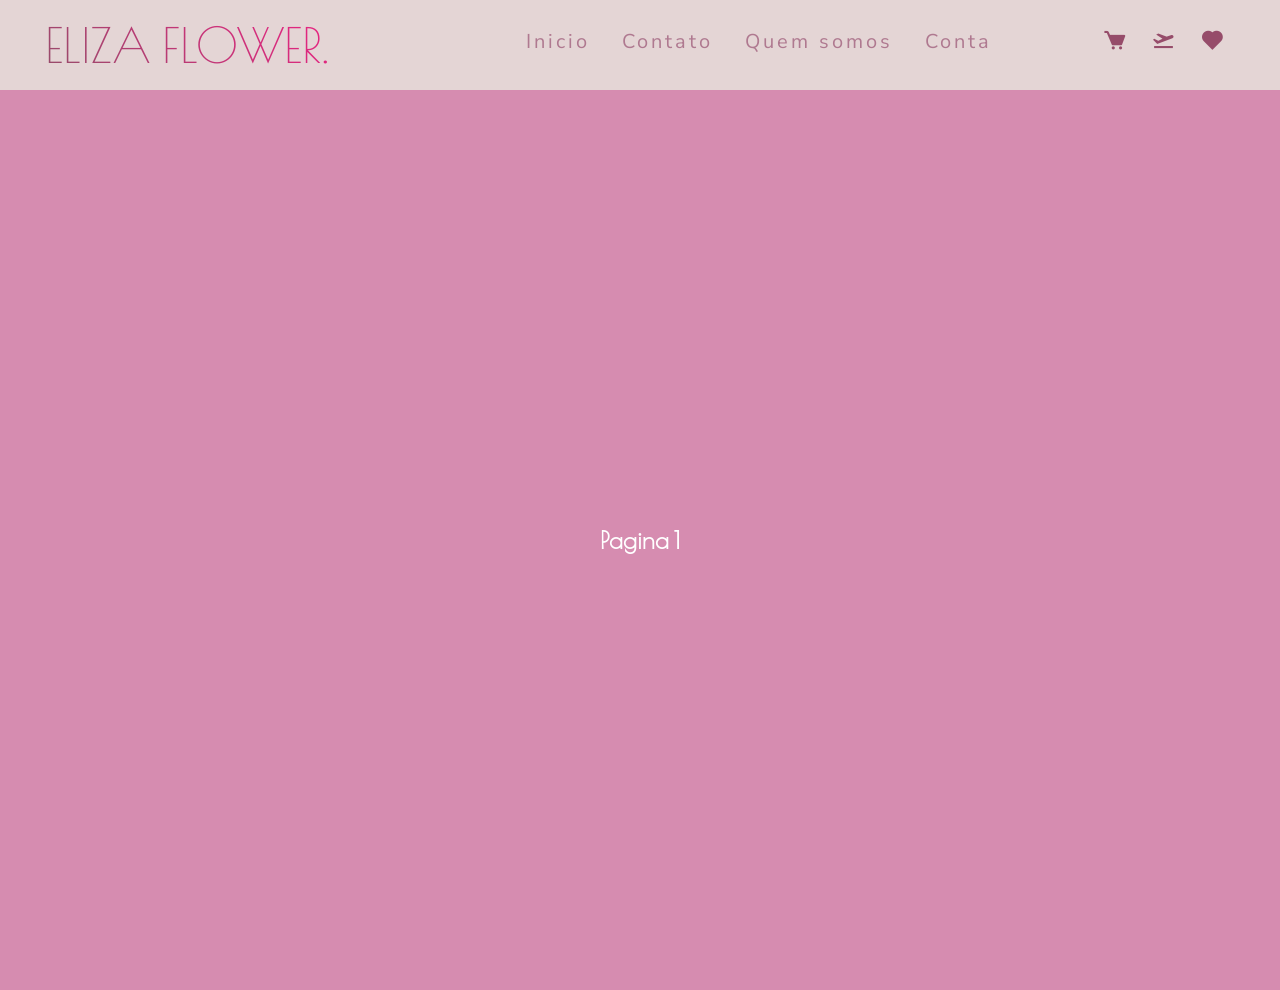
==== src/index.eCommerce.htm @ 1837f273 "Floricultura especializada em buquês" ====
<!DOCTYPE html>
<html lang="pt-br">

<head>
    <meta charset="UTF-8">
    <meta name="viewport" content="width=device-width, initial-scale=1.0">

    <link rel="stylesheet" href="./style.css">
    
    <link href='https://unpkg.com/boxicons@2.1.4/css/boxicons.min.css' rel='stylesheet'>

    <link rel="preconnect" href="https://fonts.googleapis.com">
    <link rel="preconnect" href="https://fonts.gstatic.com" crossorigin>
    <link href="https://fonts.googleapis.com/css2?family=Nunito+Sans:opsz@6..12&display=swap" rel="stylesheet">

    <link rel="preconnect" href="https://fonts.googleapis.com">
    <link rel="preconnect" href="https://fonts.gstatic.com" crossorigin>
    <link href="https://fonts.googleapis.com/css2?family=Poiret+One&display=swap" rel="stylesheet">


    <title>BEM VINDO</title>
</head>

<body>
    <header>
        <nav class="navBar">
            <div class="menuMobile">
                <div class="line"></div>
                <div class="line"></div>
                <div class="line"></div>
            </div>
            <a class="logo" href="#">
                <p>Eliza Flower.</p>
            </a>
            <ul class="navLinks">
                <li><a href="#" class="namelink">Inicio</a></li>
                <li><a href="#" class="namelink">Contato</a></li>
                <li><a href="#" class="namelink">Quem somos</a></li>
                <li><a href="#" class="namelink">Conta</a></li>

                <div class="icons">
                    <a href="#" class="icones"><i class='bx bxs-cart' style='color:#964c6a'></i><span class="hover-word">Carrinho</span></a>
                    <a href="#" class="icones"><i class='bx bxs-plane-take-off' style='color:#964c6a'></i><span class="hover-word">Envios</span></a>
                    <a href="#" class="icones"><i class='bx bxs-heart' style='color:#964c6a'></i><span
                            class="hover-word">Favoritos</span></a>
                </div>
            </ul>
        </nav>
    </header>
    <div class="pages">
        <section class="page1">
            <h1>Pagina 1</h1>
        </section>
        <section class="page2">
            <h1>Pagina 2</h1>
        </section>
        <section class="page3">
            <h1>Pagina 3</h1>
        </section>
        <section class="page4">
            <h1>Pagina 4</h1>
        </section>
        <section class="page5">
            <h1>Pagina 5</h1>
        </section>
    </div>
    <script src="./script.js"></script>
</body>

</html>
---- src/style.css ----
* {
  margin: 0;
  padding: 0;
  font-family: 'Poiret One', cursive;
  box-sizing: border-box;
  overflow: hidden;
}


a {
  color: #af7990;
  text-decoration: none;
  font-size: 20px;
  font-family: 'Nunito Sans', sans-serif;
}

a:hover {
  opacity: 0.7;

}


.logo {
  text-align: end;
  font-size: 3rem;
  background: linear-gradient(45deg, #964c6a, #f81b86, #5d0135, #340836);
  background-size: 400% 100%;
  animation: degrade 10s linear infinite alternate;
  -webkit-background-clip: text;
  -webkit-text-fill-color: transparent;
  text-transform: uppercase;

}

@keyframes degrade {
  0% {
    background-position: 0%;
  }

  100% {
    background-position: 400%;
  }
}

nav {
  display: flex;
  justify-content: space-between;
  align-items: center;
  background: #e4d5d5fc;
  height: 8vh;
  padding: 45px;

}




.navLinks {
  list-style: none;
  display: flex;

}

.navLinks li {
  letter-spacing: 3px;
  margin-left: 32px;

}

.icons a {
  font-size: 25px;
  padding: 10px;
  cursor: pointer
}

.hover-word {
  display: none;
}

.icones:hover .hover-word {
  display: inline;
  font-size: 18px;
  color: #340836;
  padding: 5px;
  font-family: 'Nunito Sans', sans-serif;
}

.icons {
  margin-left: 100px;

}

.menuMobile {
  cursor: pointer;
  display: none;
}

.menuMobile div {
  width: 32px;
  height: 2px;
  background: rgb(72, 64, 64);
  margin: 8px;
}

.pages {
  height: 100vh;
  scroll-snap-type: y mandatory;
  overflow-y: scroll;
}

section {
  display: flex;
  justify-content: center;
  align-items: center;
  color: #fff;
  height: 100vh;
  scroll-snap-align: start;
  position: sticky;
  top: 0;
  left: 0;
  overflow-x: hidden;

}


.page1 {
  background-color: #d68cb0;
}

.page2 {
  background-color: #340836;
}

.page3 {
  background-color: #964c6a;
}

.page4 {
  background-color: darkorchid;
}

.page5 {
  background-color: #5b1835;
}

@media (max-width:999px) {



  .navLinks {
    display: none;
    position: absolute;
    top: 90px;
    left: 0;
    width: 100%;
    height: 100%;
    text-align: center;
    padding-top: 50px;
    background-image: url(./Assetes/20230921020727_[fpdl.in]_hand-holding-elegant-flower_23-2149376504_normal.jpg);
    background-color: rgb(248, 246, 247);
    background-repeat: no-repeat;
    background-size: cover;
    object-fit: cover;
    z-index: 1;
    width: 100%;

  }

  .navLlinks li {
    opacity: 0;
  }

  .navLinks a {
    color: #4d1b2f;
    font-size: 1rem;
    font-weight: bolder;
    font-weight: 800;
    background-color: rgb(248, 246, 247, .40);
    padding: 10px;
    border-radius: 5px;
  }


  .namelink {
    font-size: 12px;
    font-weight: 300;
    letter-spacing: 2px;
    text-transform: uppercase;
  }

  .menuMobile {
    display: block;

  }

  .navLinks.active {
    display: flex;
    flex-direction: column;
    align-items: center;
    gap: 100px;
    justify-content: start;

  }

  .logo {
    font-size: 30px;

  }

  .icons {
    display: flex;
    justify-content: center;
    margin-left: 50px;

  }

  .icons a {
    font-size: 30px;
    letter-spacing: 10px;

  }

}
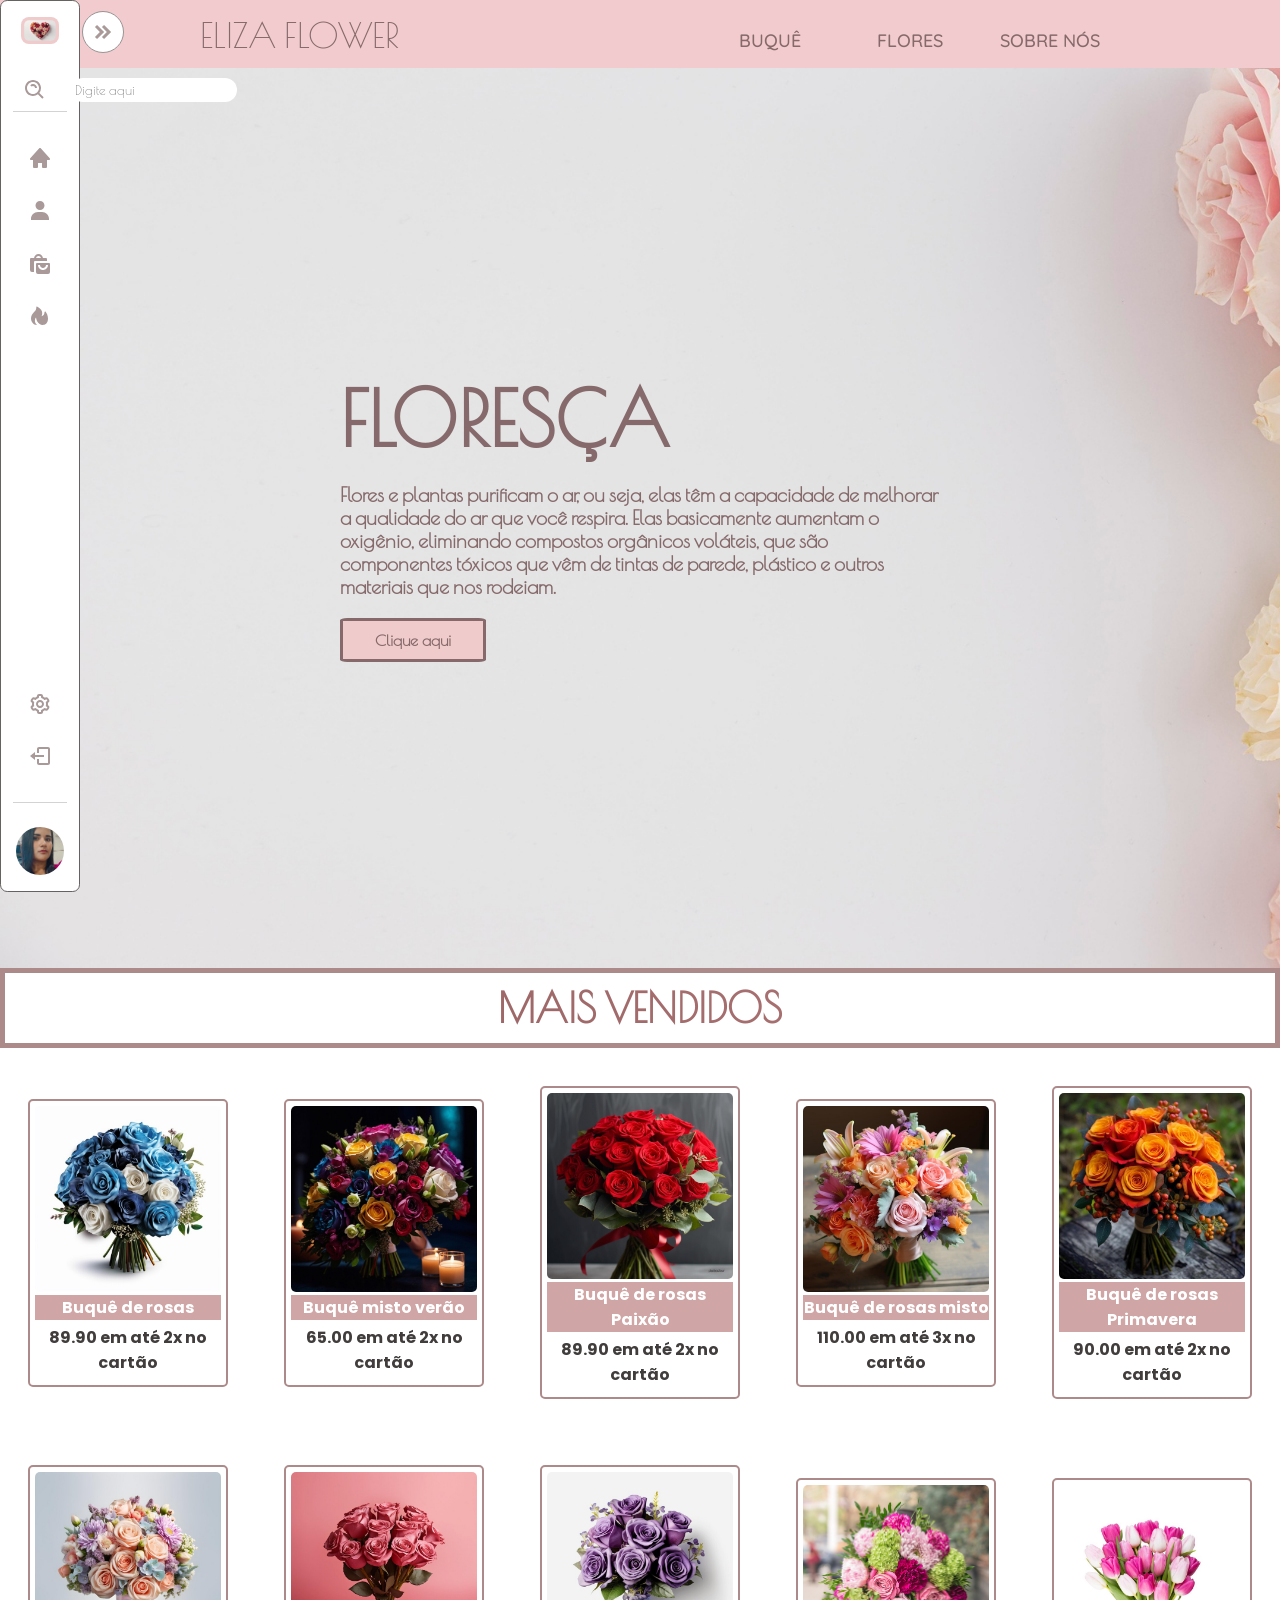
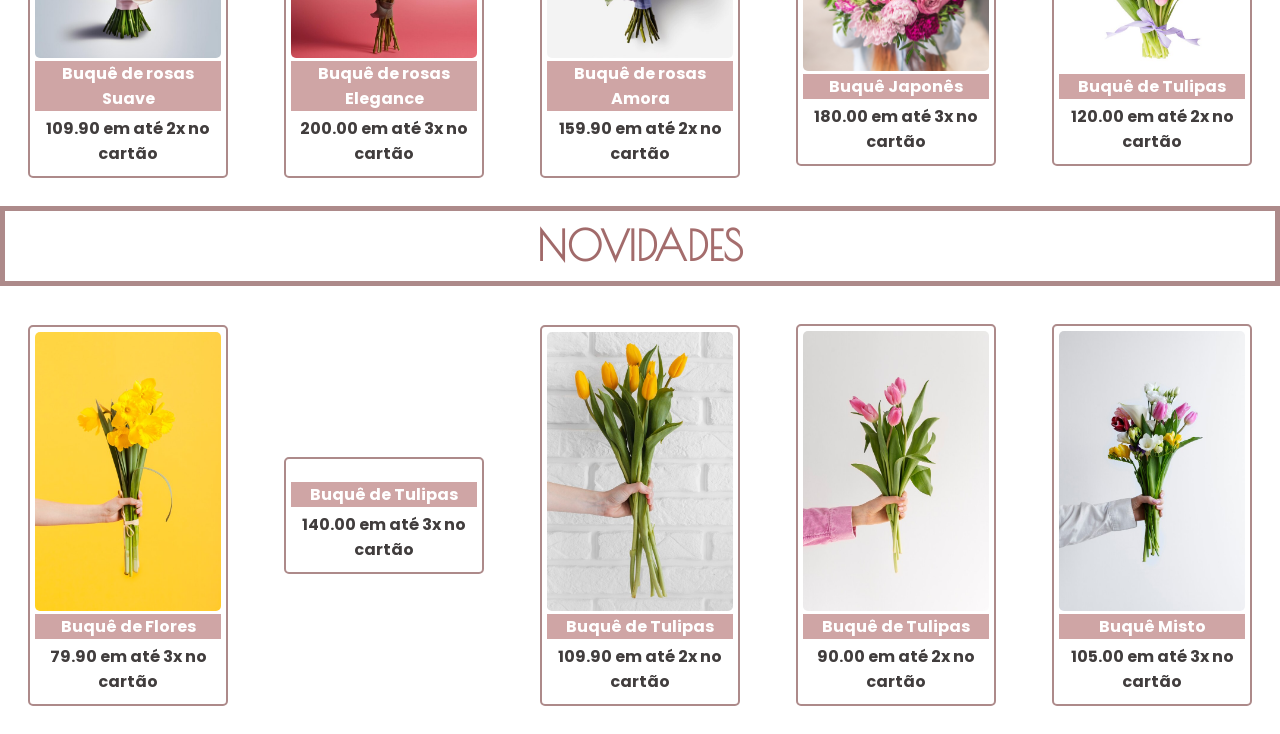
==== commit c2f2c2e9: "E-commerce ElizaFlower" ====
--- a/src/index.eCommerce.htm
+++ b/src/index.eCommerce.htm
@@ -1,70 +1,281 @@
 <!DOCTYPE html>
-<html lang="pt-br">
+<html lang="en">
 
 <head>
-    <meta charset="UTF-8">
-    <meta name="viewport" content="width=device-width, initial-scale=1.0">
-
-    <link rel="stylesheet" href="./style.css">
+  <meta charset="UTF-8">
+  <meta name="viewport" content="width=device-width, initial-scale=1.0">
+
+  <link rel="preconnect" href="https://fonts.googleapis.com">
+  <link rel="preconnect" href="https://fonts.gstatic.com" crossorigin>
+  <link href="https://fonts.googleapis.com/css2?family=Quicksand:wght@300;400&display=swap" rel="stylesheet">
+
+  <link rel="preconnect" href="https://fonts.googleapis.com">
+<link rel="preconnect" href="https://fonts.gstatic.com" crossorigin>
+<link href="https://fonts.googleapis.com/css2?family=Poppins:wght@300;400&display=swap" rel="stylesheet">
+
+  <link href="https://unpkg.com/aos@2.3.1/dist/aos.css" rel="stylesheet">
+
+  <title>BEM VINDO</title>
+  <link rel="stylesheet" href="./style.css">
+  <script src="./menulateral.js" defer></script>
+
+</head>
+
+<body>
+  <nav>
+    <div class="sidebar-header">
+      <a class="logo-wrapper">
+        <img src="./Assetes/coração.jpg" alt="Logo">
+      </a>
+      <button class="toggle-btn">
+        <img src="./Assetes/bxs-chevrons-right.svg" alt="expand button">
+      </button>
+    </div>
+
+    <a class="link">
+      <img src="./Assetes/bx-search-alt.svg" alt="">
+      <input class="procurar" type="text" placeholder="Digite aqui">
+    </a>
+
+    <div class="sidebar-links">
+      <a class="link active" href="./index.eCommerce.htm">
+        <img src="./Assetes/bxs-home.svg" alt="">
+        <span class="hidden">
+          Início</span>
+      </a>
+      <a class="link" href="/index.html">
+        <img src="./Assetes/bxs-user.svg" alt="">
+        <span class="hidden">Conta</span>
+      </a>
+      <a class="link">
+        <img src="./Assetes/bxs-shopping-bags.svg" alt="">
+        <span class="hidden">Produtos</span>
+
+      </a>
+      </li>
+      <a class="link">
+        <img src="./Assetes/bxs-hot.svg" alt="">
+        <span class="hidden">Promoções</span>
+      </a>
+
+    </div>
+
+
+    <div class="sidebar-bottom">
+      <div class="sidebar-links">
+        <a class="link">
+          <img src="./Assetes/bx-cog.svg" alt="">
+          <span class="hidden">Contigurações</span>
+        </a>
+        <a class="link">
+          <img src="./Assetes/bx-log-out.svg" alt="">
+          <span class="hidden">Sair</span>
+        </a>
+      </div>
+
+      <div class="user-profile">
+        <div class="user-avatar">
+          <img src="./Assetes/IMG_20230318_193210_632.jpg" alt="">
+        </div>
+        <div class="user-details hidden">
+          <p class="username">Talita Souza</p>
+          <p class="user-email">talitasouzactt@gmail.com</p>
+        </div>
+      </div>
+    </div>
+  </nav>
+
+
+  <header>
+    <p class="nameLogo">ELIZA FLOWER</p>
+    <div class="dropdown">
+      <ul classe"item">
+        <li classe"item-buque"><a href="">Buquê</a>
+          <ul classe"item">
+            <li classe"item-link"><a href="">Noivas</a></li>
+            <li classe"item-link"><a href="">Festas</a>
+              <ul classe"item">
+                <li classe"item-link"><a href="">Casamento</a></li>
+                <li classe"item-link"><a href="">Aniversário</a></li>
+                <li classe"item-link"><a href="">Surpresa</a></li>
+              </ul>
+            </li>
+            <li classe"item-link"><a href="">Decoração</a></li>
+          </ul>
+        </li>
+        <li classe"item-link"><a href=""><a href="">Flores</a></a>
+          <ul classe"item">
+            <li classe"item-link"><a href="">Tulipas</a></li>
+            <li classe"item-link"><a href="">Lírios</a></li>
+            <li classe"item-link"><a href="">Lótus</a></li>
+            <li classe"item-link"><a href="">Margaridas</a></li>
+            <li classe"item-link"><a href="">Girassóis</a></li>
+            <li classe"item-link"><a href="">Rosa</a></li>
+            <li class="item"> Orquídea
+              <ul class="item">
+                <li classe"item-link"><a href="">Phalaenopsis</a></li>
+                <li classe"item-link"><a href="">Paphiopedilum</a></li>
+                <li classe"item-link"><a href="">Dendrobium</a></li>
+                <li classe"item-link"><a href="">Miltonia</a></li>
+              </ul>
+            <li classe"item-link"><a href="">Gérbera</a></li>
+
+        </li>
+      </ul>
+      </li>
+      <li classe"item-link">Sobre Nós
+        <ul classe"itemtwo">
+          <li classe"item-link">Contato</li>
+          <li classe"item-link">Endereço</li>
+          <li classe"item-link">Políticas</li>
+        </ul>
+      </li>
+    </div>
+
+
+  </header>
+
+  <section class="boximg">
+    <main>
+      <div class="boxtitle" data-aos="fade-up" data-aos-duration="2000">
+        <p class="titlebox">FLORESÇA</< /p>
+      </div>
+      <div class="boxP" data-aos="fade-up" data-aos-duration="3000">
+        <p class="pBox">
+          Flores e plantas purificam o ar, ou seja, elas têm a capacidade de melhorar a qualidade do ar que você
+          respira. Elas basicamente aumentam o oxigênio, eliminando compostos orgânicos voláteis, que são componentes
+          tóxicos que vêm de tintas de parede, plástico e outros materiais que nos rodeiam. </p>
+      </div>
+      <button class="buttonP">Clique aqui</button>
+    </main>
+  </section>
+
+  <section class="containerBox">
+    <div class="boxdescricao" data-aos="fade-left" data-aos-duration="2000">
+      MAIS VENDIDOS
+    </div>
+
+    <div class="boxCard" data-aos="fade-right" data-aos-duration="2000">
+      <ul class="card">
+        <li class="cards"><a href="" class="linkCard">
+            <img src="./Assetes/Blue1.jpg" alt="" class="imgCard">
+          </a>
+          <p class="legend">Buquê de rosas</p>
+          <p class="price">89.90 em até 2x no cartão</p>
+        </li>
+        <li class="cards"><a href="" class="linkCard">
+            <img src="./Assetes/buquess.jpg" alt="" class="imgCard">
+          </a>
+          <p class="legend">Buquê misto verão</p>
+          <p class="price">65.00 em até 2x no cartão</p>
+        </li>
+        <li class="cards"><a href="" class="linkCard">
+            <img src="./Assetes/[fpdl.in]_bouquet-red-roses-with-red-ribbon-around-bottom_811553-429_normal.jpg" alt=""
+              class="imgCard">
+          </a>
+          <p class="legend">Buquê de rosas Paixão</p>
+          <p class="price">89.90 em até 2x no cartão</p>
+        </li>
+        <li class="cards"><a href="" class="linkCard">
+            <img src="./Assetes/buqueess.jpg" alt=""
+              class="imgCard">
+          </a>
+          <p class="legend">Buquê de rosas misto</p>
+          <p class="price">110.00 em até 3x no cartão</p>
+        </li>
+        <li class="cards"><a href="" class="linkCard">
+            <img src="./Assetes/buque0 (5).jpg" alt="" class="imgCard">
+          </a>
+          <p class="legend">Buquê de rosas Primavera</p>
+          <p class="price">90.00 em até 2x no cartão</p>
+        </li>
+      </ul>
+    </div>
+
+    <div class="boxCard"  data-aos="fade-right" data-aos-duration="2000">
+      <ul class="card">
+        <li class="cards"><a href="" class="linkCard">
+            <img src="./Assetes/BuqueColorida.jpg" alt="" class="imgCard">
+          </a>
+          <p class="legend">Buquê de rosas Suave</p>
+          <p class="price">109.90 em até 2x no cartão</p>
+        </li>
+        <li class="cards"><a href="" class="linkCard">
+            <img src="./Assetes/[fpdl.in]_um-buque-de-rosas-esta-em-um-fundo-rosa_939491-5_normal.jpg" alt="" class="imgCard">
+          </a>
+          <p class="legend">Buquê de rosas Elegance</p>
+          <p class="price">200.00 em até 3x no cartão</p>
+        </li>
+        <li class="cards"><a href="" class="linkCard">
+            <img src="./Assetes/roxo1.jpg" alt=""
+              class="imgCard">
+          </a>
+          <p class="legend">Buquê de rosas Amora</p>
+          <p class="price">159.90 em até 2x no cartão</p>
+        </li>
+        <li class="cards"><a href="" class="linkCard">
+            <img src="./Assetes/Price.jpg" alt=""
+              class="imgCard">
+          </a>
+          <p class="legend">Buquê Japonês</p>
+          <p class="price">180.00 em até 3x no cartão</p>
+        </li>
+        <li class="cards"><a href="" class="linkCard">
+            <img src="./Assetes/tulipa1.jpg" alt="" class="imgCard">
+          </a>
+          <p class="legend">Buquê de Tulipas</p>
+          <p class="price">120.00 em até 2x no cartão</p>
+        </li>
+      </ul>
+    </div>
+
+    <div class="boxdescricao" data-aos="fade-left" data-aos-duration="2000">
+      NOVIDADES
+    </div>
     
-    <link href='https://unpkg.com/boxicons@2.1.4/css/boxicons.min.css' rel='stylesheet'>
-
-    <link rel="preconnect" href="https://fonts.googleapis.com">
-    <link rel="preconnect" href="https://fonts.gstatic.com" crossorigin>
-    <link href="https://fonts.googleapis.com/css2?family=Nunito+Sans:opsz@6..12&display=swap" rel="stylesheet">
-
-    <link rel="preconnect" href="https://fonts.googleapis.com">
-    <link rel="preconnect" href="https://fonts.gstatic.com" crossorigin>
-    <link href="https://fonts.googleapis.com/css2?family=Poiret+One&display=swap" rel="stylesheet">
-
-
-    <title>BEM VINDO</title>
-</head>
-
-<body>
-    <header>
-        <nav class="navBar">
-            <div class="menuMobile">
-                <div class="line"></div>
-                <div class="line"></div>
-                <div class="line"></div>
-            </div>
-            <a class="logo" href="#">
-                <p>Eliza Flower.</p>
-            </a>
-            <ul class="navLinks">
-                <li><a href="#" class="namelink">Inicio</a></li>
-                <li><a href="#" class="namelink">Contato</a></li>
-                <li><a href="#" class="namelink">Quem somos</a></li>
-                <li><a href="#" class="namelink">Conta</a></li>
-
-                <div class="icons">
-                    <a href="#" class="icones"><i class='bx bxs-cart' style='color:#964c6a'></i><span class="hover-word">Carrinho</span></a>
-                    <a href="#" class="icones"><i class='bx bxs-plane-take-off' style='color:#964c6a'></i><span class="hover-word">Envios</span></a>
-                    <a href="#" class="icones"><i class='bx bxs-heart' style='color:#964c6a'></i><span
-                            class="hover-word">Favoritos</span></a>
-                </div>
-            </ul>
-        </nav>
-    </header>
-    <div class="pages">
-        <section class="page1">
-            <h1>Pagina 1</h1>
-        </section>
-        <section class="page2">
-            <h1>Pagina 2</h1>
-        </section>
-        <section class="page3">
-            <h1>Pagina 3</h1>
-        </section>
-        <section class="page4">
-            <h1>Pagina 4</h1>
-        </section>
-        <section class="page5">
-            <h1>Pagina 5</h1>
-        </section>
-    </div>
-    <script src="./script.js"></script>
+    <div class="boxCard"  data-aos="fade-right" data-aos-duration="2000">
+      <ul class="card">
+        <li class="cards"><a href="" class="linkCard">
+            <img src="./Assetes/slideamarelo.jpg" alt="" class="imgCard">
+          </a>
+          <p class="legend">Buquê de Flores</p>
+          <p class="price">79.90 em até 3x no cartão</p>
+        </li>
+        <li class="cards"><a href="" class="linkCard">
+            <img src="./Assetes/slideazul.jpg" alt="" class="imgCard">
+          </a>
+          <p class="legend">Buquê de Tulipas</p>
+          <p class="price">140.00 em até 3x no cartão </p>
+        </li>
+        <li class="cards"><a href="" class="linkCard">
+          <img src="./Assetes/Tulipa3.jpg" alt="" class="imgCard">
+          </a>
+          <p class="legend">Buquê de Tulipas</p>
+          <p class="price">109.90 em até 2x no cartão</p>
+        </li>
+        <li class="cards"><a href="" class="linkCard">
+            <img src="./Assetes/tulipa2.jpg" alt=""
+              class="imgCard">
+          </a>
+          <p class="legend">Buquê de Tulipas</p>
+          <p class="price">90.00 em até 2x no cartão</p>
+        </li>
+        <li class="cards"><a href="" class="linkCard">
+            <img src="./Assetes/mão.jpg" alt="" class="imgCard">
+          </a>
+          <p class="legend">Buquê Misto</p>
+          <p class="price">105.00 em até 3x no cartão</p>
+        </li>
+      </ul>
+    </div>
+  </section>
+
+  <script src="./Assetes/script.js""></script>
+  <script src=" https://unpkg.com/aos@2.3.1/dist/aos.js"></script>
+  <script>
+    AOS.init();
+  </script>
+
 </body>
 
 </html>
--- a/src/style.css
+++ b/src/style.css
@@ -1,34 +1,379 @@
-* {
+@import url('https://fonts.googleapis.com/css2?family=Poiret+One&display=swap');
+
+*,
+*::before,
+*::after {
   margin: 0;
   padding: 0;
-  font-family: 'Poiret One', cursive;
   box-sizing: border-box;
+  font-family: 'Poiret One', sans-serif;
+  list-style: none;
+}
+
+body {
+  height: 100vh;
+
+  font-weight: bold;
+  position: relative;
+
+}
+
+button,
+a {
+  all: unset;
+  font: inherit;
+  cursor: pointer;
+}
+
+nav {
+  position: fixed;
+  width: 5rem;
+  height: calc(100vh - 0.50rem);
+  background-color: #ffffff;
+  padding: 1rem 0.75rem;
+  border-radius: 0.45rem;
+  display: flex;
+  flex-direction: column;
+  transition: width 500ms ease;
+  border: solid 1px rgb(103, 98, 98);
+  z-index: 1;
+
+}
+
+body.active nav {
+  width: 15rem;
+}
+
+input {
+  border: none;
+  text-align: start;
+  outline: none;
+  border-radius: 20px;
+  padding: 4px;
+}
+
+input:hover {
+  background-color: #ea91973f;
+}
+
+.sidebar-header,
+.sidebar-links,
+input {
+  display: flex;
+  justify-content: center;
+  align-items: center;
   overflow: hidden;
-}
-
-
-a {
-  color: #af7990;
-  text-decoration: none;
+
+}
+
+.sidebar-header {
+  margin-bottom: 1.5rem;
+}
+
+.logo-wrapper {
+  display: flex;
+  justify-content: center;
+  align-items: center;
+  gap: 1.25rem;
+}
+
+.logo-wrapper>img {
+  width: 70%;
+  background: #f0cbcb;
+  padding: 0.2rem;
+  border-radius: 0.5rem;
+}
+
+.sidebar-links {
+  flex-direction: column;
+  margin-bottom: auto;
+  gap: 0.6rem;
+  padding-top: 1.5rem;
+  font-size: 15px;
+  color: #3d3839
+}
+
+nav>.sidebar-links {
+  border-top: 1px solid rgb(211, 211, 211);
+}
+
+body.active .sidebar-links,
+body.active .sidebar-header,
+body.active .user-profile {
+  justify-content: start;
+  align-items: stretch;
+
+}
+
+.link {
+  display: flex;
+  padding: 0.6rem;
+  border-radius: 0.5rem;
+  gap: 1.5rem;
+}
+
+.hidden,
+.procurar {
+  display: none;
+}
+
+body.active .hidden,
+.procurar {
+  display: inline;
+}
+
+
+.link:hover,
+.link.active:hover {
+  background: #ea91973f;
+}
+
+a:focus {
+  text-decoration: underline;
+
+
+}
+
+
+.link>img {
+  width: 24px;
+  height: 24px;
+}
+
+.sidebar-bottom .sidebar-links {
+  padding-bottom: 1.5rem;
+}
+
+.toggle-btn {
+  position: absolute;
+  top: 10px;
+  right: -45px;
+  padding: 0.5rem;
+  background-color: #fff;
+  border: 1px rgb(152, 148, 148) solid;
+  border-radius: 50%;
+  display: flex;
+  justify-content: center;
+  align-items: center;
+  transition: transform 0.25s ease;
+
+}
+
+body.active .toggle-btn {
+  transform: rotate(180deg);
+}
+
+.user-profile {
+  display: flex;
+  justify-content: center;
+  align-items: center;
+  gap: 0.5rem;
+  padding-top: 1.5rem;
+  border-top: 1px solid rgb(211, 211, 211);
+}
+
+.user-avatar {
+  width: 48px;
+  height: 48px;
+  cursor: pointer;
+  transition: scale 0.2s ease;
+}
+
+.user-avatar img {
+  width: 100%;
+  height: 100%;
+  border-radius: 50%;
+  object-fit: cover;
+}
+
+.user-avatar:hover {
+  scale: 1.1;
+}
+
+.user-details {
+  align-self: center;
+  overflow: hidden;
+}
+
+.user-details .username {
+  font-size: 1rem;
+  font-weight: 600;
+}
+
+.user-details .user-email {
+  padding-right: 12px;
+  font-size: 0.9rem;
+}
+
+header {
+  background: #f1cbcd;
+  display: flex;
+  justify-content: space-around;
+  align-items: center;
   font-size: 20px;
-  font-family: 'Nunito Sans', sans-serif;
-}
-
-a:hover {
-  opacity: 0.7;
-
-}
-
-
-.logo {
-  text-align: end;
-  font-size: 3rem;
-  background: linear-gradient(45deg, #964c6a, #f81b86, #5d0135, #340836);
+  padding: 10px;
+}
+
+.nameLogo {
+  font-size: 35px;
+  font-weight: lighter;
+  margin-left: 40px;
+  color: #86696b;
+}
+
+.dropdown {
+  max-width: 860px;
+  cursor: pointer;
+
+}
+
+.dropdown ul {
+  list-style: none;
+  margin-top: 2%;
+
+}
+
+.dropdown ul li {
+  width: 140px;
+  height: 40px;
+  line-height: 45px;
+  text-align: center;
+  float: left;
+  color: #86696b;
+  background: #f1cbcd;
+  font-size: 18px;
+  position: relative;
+  text-transform: uppercase;
+  font-weight: 530;
+  font-family: 'Quicksand', sans-serif;
+}
+
+.dropdown ul li:hover {
+  background: rgba(230, 127, 146, 0.528);
+
+}
+
+
+.dropdown ul ul {
+  display: none;
+}
+
+.dropdown ul li:hover>ul {
+  display: block;
+}
+
+.dropdown ul ul ul {
+  margin-left: 130px;
+  top: -3px;
+  position: absolute;
+
+}
+
+.boximg {
+  display: flex;
+  justify-content: center;
+  height: 100%;
+  background-image: url(./Assetes/01.jpg);
+  background-size: cover;
+  color: #86696b;
+}
+
+main {
+  display: flex;
+  flex-direction: column;
+  justify-content: center;
+  align-items: start;
+  gap: 20px;
+
+
+}
+
+.titlebox {
+  font-size: 75px;
+}
+
+.boxP {
+  max-width: 600px;
+  font-size: 20px;
+
+
+}
+
+.buttonP {
+  text-align: center;
+  background: #f0cbcb;
+  width: 120px;
+  padding: 10px;
+  border-radius: 5%;
+  font-weight: bolder;
+  border: solid #86696b;
+}
+
+.buttonP:focus{
+  scale: 1.1
+  ;
+}
+
+
+.boxdescricao{
+  background: #f0cbcb;
+  padding: 12px;
+ }
+
+ .card{
+  display: flex;
+  justify-content: end;
+  align-items: center;
+  margin-top: 10px;
+  
+
+ }
+
+ .cards{
+  padding: 5px;
+  border: 2px solid #ad8a8a;
+  border-radius: 5px;
+  width: 250px;
+  margin: 28px;
+
+ }
+
+ .imgCard{
+    width: 100%;
+    border-radius: 5px;
+ }
+
+ .legend{
+  font-size: 16px;
+  font-weight: bold;
+  color: #ffffff;
+  background: #cb9d9de8;
+  text-align: center;
+  font-family: 'Poppins', sans-serif;
+ }
+
+ .price{
+  color: #413d3d;
+  font-weight: bold;
+  border-radius: 3px;
+  text-align: center;
+  padding: 5px;
+  font-family: 'Poppins', sans-serif;
+ }
+
+
+.boxdescricao {
+  border: solid #ad8a8a 5px;
+  font-size: 40px;
+  font-weight: bold;
+  text-align: center;
+  background: linear-gradient(45deg ,#905b5b, #d89a9a, #654848);
   background-size: 400% 100%;
   animation: degrade 10s linear infinite alternate;
   -webkit-background-clip: text;
   -webkit-text-fill-color: transparent;
   text-transform: uppercase;
+  
 
 }
 
@@ -42,182 +387,65 @@
   }
 }
 
-nav {
-  display: flex;
-  justify-content: space-between;
-  align-items: center;
-  background: #e4d5d5fc;
-  height: 8vh;
-  padding: 45px;
-
-}
-
-
-
-
-.navLinks {
-  list-style: none;
-  display: flex;
-
-}
-
-.navLinks li {
-  letter-spacing: 3px;
-  margin-left: 32px;
-
-}
-
-.icons a {
-  font-size: 25px;
-  padding: 10px;
-  cursor: pointer
-}
-
-.hover-word {
+@media (max-width:700px) {
+
+  header {
+
+    display: none;
+  }
+
+  .sidebar-links {
+    overflow: scroll;
+  }
+
+  .boximg{
+    background-image: url(./Assetes/natural-smiling-woman-with-bouquet-fresh-tulips.jpg);
+  }
+
+ .boxtitle, .boxP{
   display: none;
-}
-
-.icones:hover .hover-word {
-  display: inline;
-  font-size: 18px;
-  color: #340836;
-  padding: 5px;
-  font-family: 'Nunito Sans', sans-serif;
-}
-
-.icons {
-  margin-left: 100px;
-
-}
-
-.menuMobile {
-  cursor: pointer;
-  display: none;
-}
-
-.menuMobile div {
-  width: 32px;
-  height: 2px;
-  background: rgb(72, 64, 64);
-  margin: 8px;
-}
-
-.pages {
-  height: 100vh;
-  scroll-snap-type: y mandatory;
-  overflow-y: scroll;
-}
-
-section {
-  display: flex;
-  justify-content: center;
-  align-items: center;
-  color: #fff;
-  height: 100vh;
-  scroll-snap-align: start;
-  position: sticky;
-  top: 0;
-  left: 0;
-  overflow-x: hidden;
-
-}
-
-
-.page1 {
-  background-color: #d68cb0;
-}
-
-.page2 {
-  background-color: #340836;
-}
-
-.page3 {
-  background-color: #964c6a;
-}
-
-.page4 {
-  background-color: darkorchid;
-}
-
-.page5 {
-  background-color: #5b1835;
-}
-
-@media (max-width:999px) {
-
-
-
-  .navLinks {
-    display: none;
-    position: absolute;
-    top: 90px;
-    left: 0;
-    width: 100%;
-    height: 100%;
-    text-align: center;
-    padding-top: 50px;
-    background-image: url(./Assetes/20230921020727_[fpdl.in]_hand-holding-elegant-flower_23-2149376504_normal.jpg);
-    background-color: rgb(248, 246, 247);
-    background-repeat: no-repeat;
-    background-size: cover;
-    object-fit: cover;
-    z-index: 1;
-    width: 100%;
-
-  }
-
-  .navLlinks li {
-    opacity: 0;
-  }
-
-  .navLinks a {
-    color: #4d1b2f;
-    font-size: 1rem;
-    font-weight: bolder;
-    font-weight: 800;
-    background-color: rgb(248, 246, 247, .40);
-    padding: 10px;
-    border-radius: 5px;
-  }
-
-
-  .namelink {
-    font-size: 12px;
-    font-weight: 300;
-    letter-spacing: 2px;
-    text-transform: uppercase;
-  }
-
-  .menuMobile {
-    display: block;
-
-  }
-
-  .navLinks.active {
-    display: flex;
-    flex-direction: column;
-    align-items: center;
-    gap: 100px;
-    justify-content: start;
-
-  }
-
-  .logo {
-    font-size: 30px;
-
-  }
-
-  .icons {
-    display: flex;
-    justify-content: center;
-    margin-left: 50px;
-
-  }
-
-  .icons a {
-    font-size: 30px;
-    letter-spacing: 10px;
-
-  }
+  
+ }
+
+ .buttonP{
+  margin-left: 50px;
+  margin-top: 120px;
+  font-size: 22px;
+ }
+
+
+ h1{
+   font-size: 20px;
+   margin-left: 80px;
+ }
+
+  
+
+ .boxCard {
+  overflow: scroll;
+  display: flex;
+  margin-left: 60px;
+  }
+
+  .cards{
+    width: 180px;
+   
+  }
+   
+
+
+
+
+
+
+
+
+
+
+
+
+
+
+
 
 }
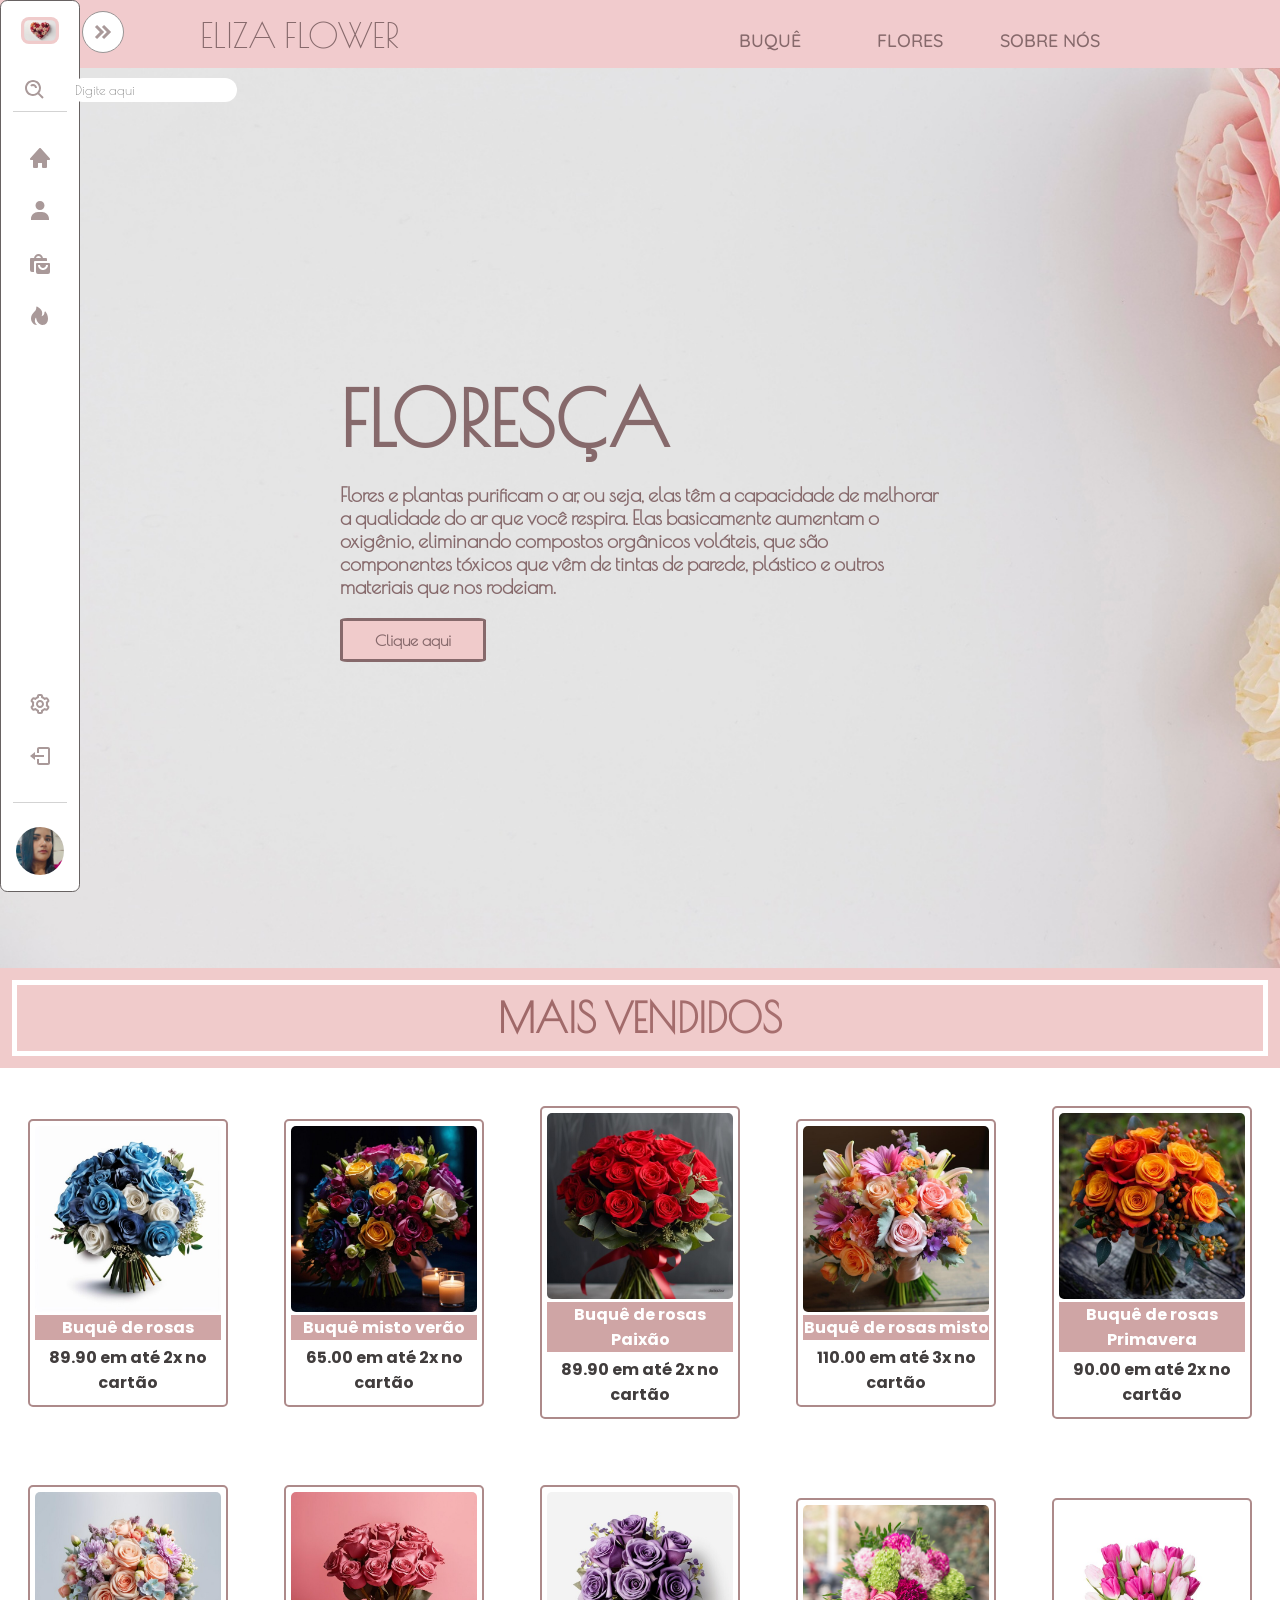
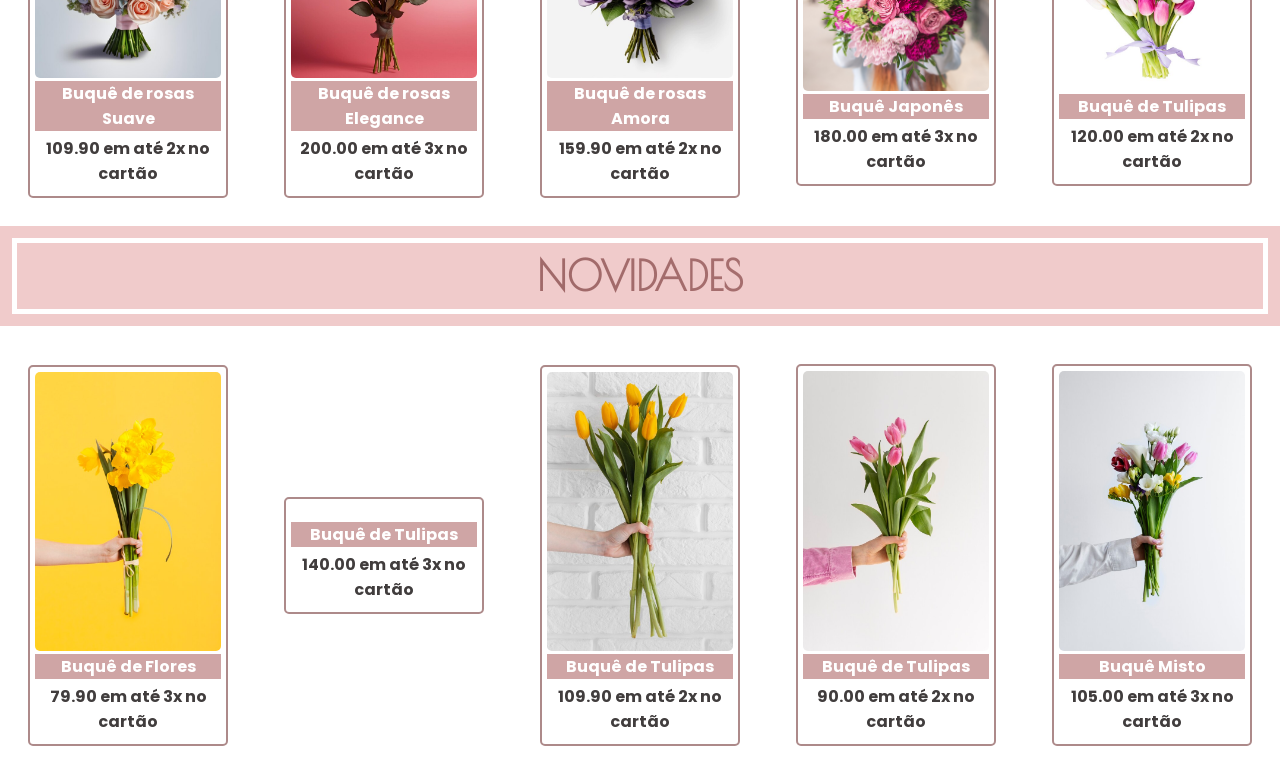
==== commit eef0ea28: "alteração" ====
--- a/src/index.eCommerce.htm
+++ b/src/index.eCommerce.htm
@@ -137,7 +137,7 @@
 
   <section class="boximg">
     <main>
-      <div class="boxtitle" data-aos="fade-up" data-aos-duration="2000">
+      <div class="boxtitle" data-aos="fade-up">
         <p class="titlebox">FLORESÇA</< /p>
       </div>
       <div class="boxP" data-aos="fade-up" data-aos-duration="3000">
@@ -151,8 +151,8 @@
   </section>
 
   <section class="containerBox">
-    <div class="boxdescricao" data-aos="fade-left" data-aos-duration="2000">
-      MAIS VENDIDOS
+    <div class="boxdescricao">
+     <h1>MAIS VENDIDOS</h1> 
     </div>
 
     <div class="boxCard" data-aos="fade-right" data-aos-duration="2000">
@@ -229,8 +229,8 @@
       </ul>
     </div>
 
-    <div class="boxdescricao" data-aos="fade-left" data-aos-duration="2000">
-      NOVIDADES
+    <div class="boxdescricao">
+     <h1>NOVIDADES</h1>
     </div>
     
     <div class="boxCard"  data-aos="fade-right" data-aos-duration="2000">
--- a/src/style.css
+++ b/src/style.css
@@ -12,7 +12,6 @@
 
 body {
   height: 100vh;
-
   font-weight: bold;
   position: relative;
 
@@ -362,8 +361,9 @@
  }
 
 
-.boxdescricao {
-  border: solid #ad8a8a 5px;
+
+h1{
+  border: solid #ffffff 5px;
   font-size: 40px;
   font-weight: bold;
   text-align: center;
@@ -373,7 +373,7 @@
   -webkit-background-clip: text;
   -webkit-text-fill-color: transparent;
   text-transform: uppercase;
-  
+  padding: 10px;
 
 }
 
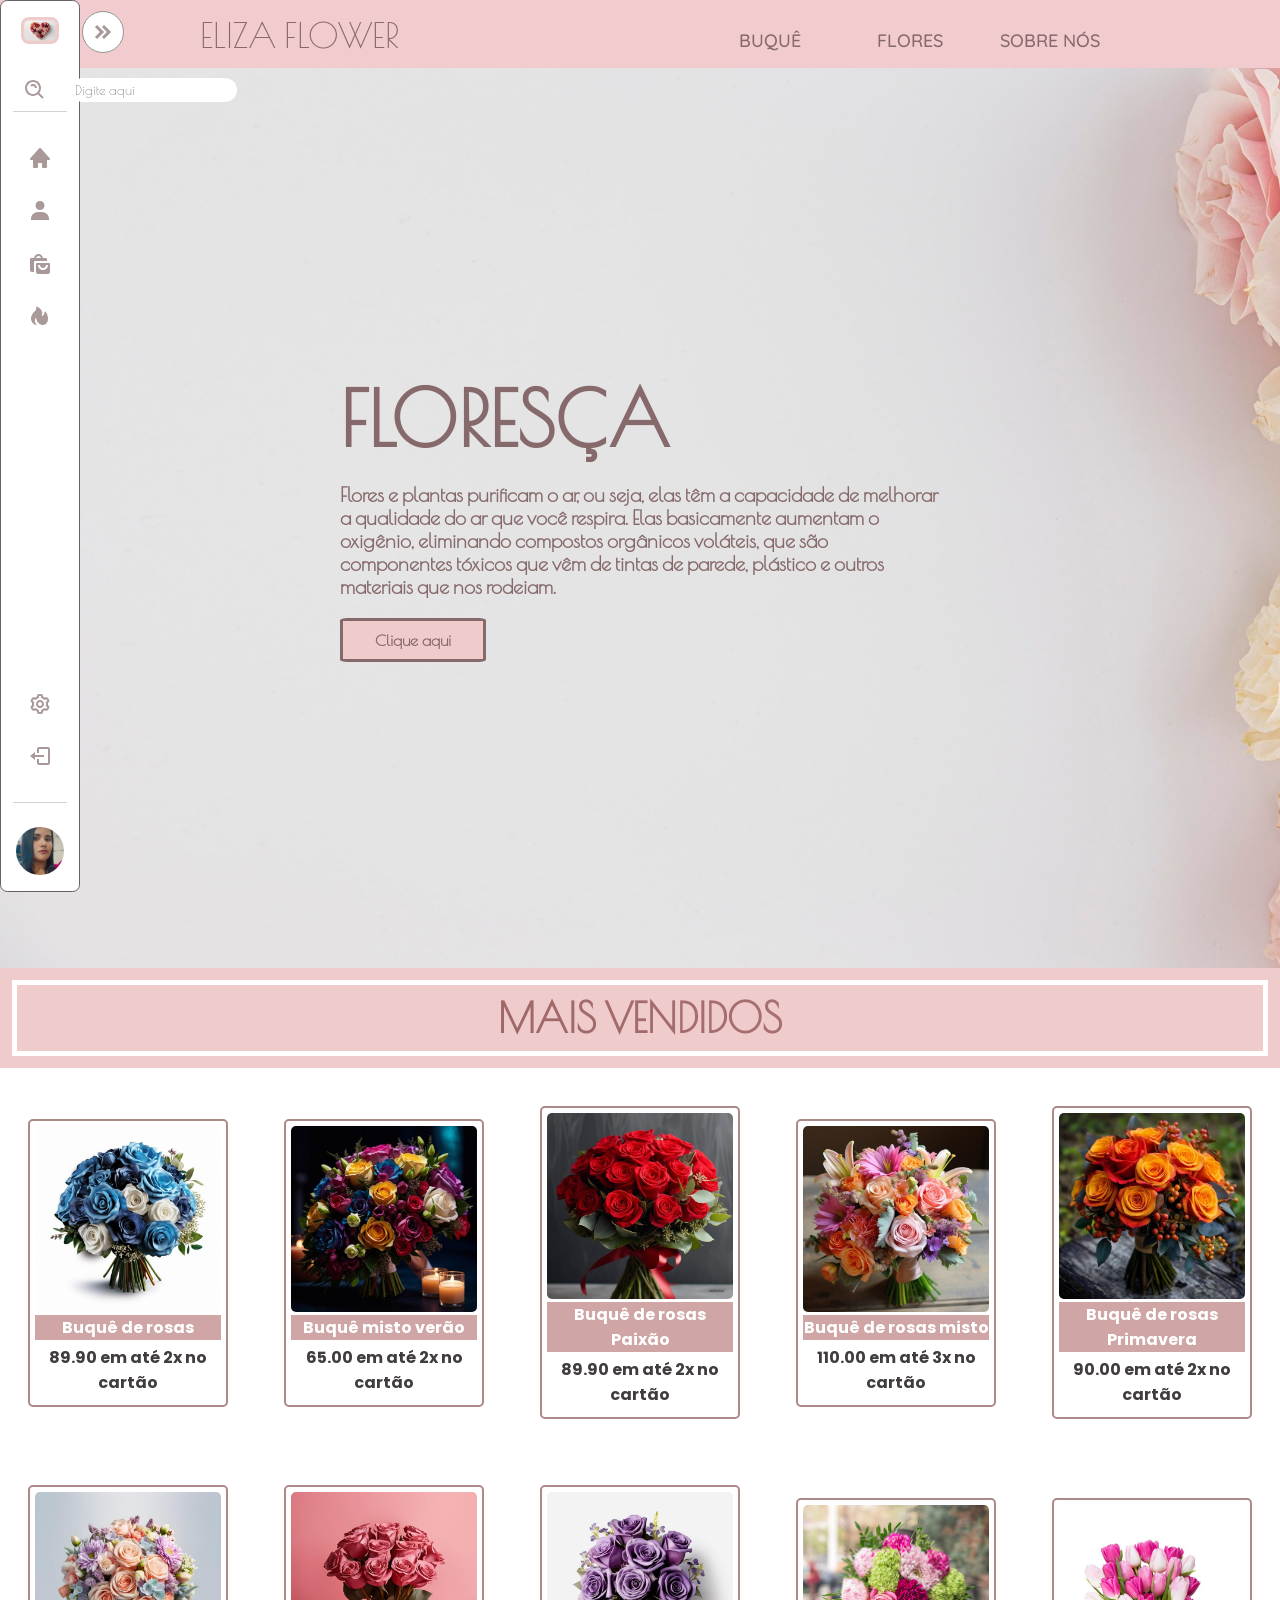
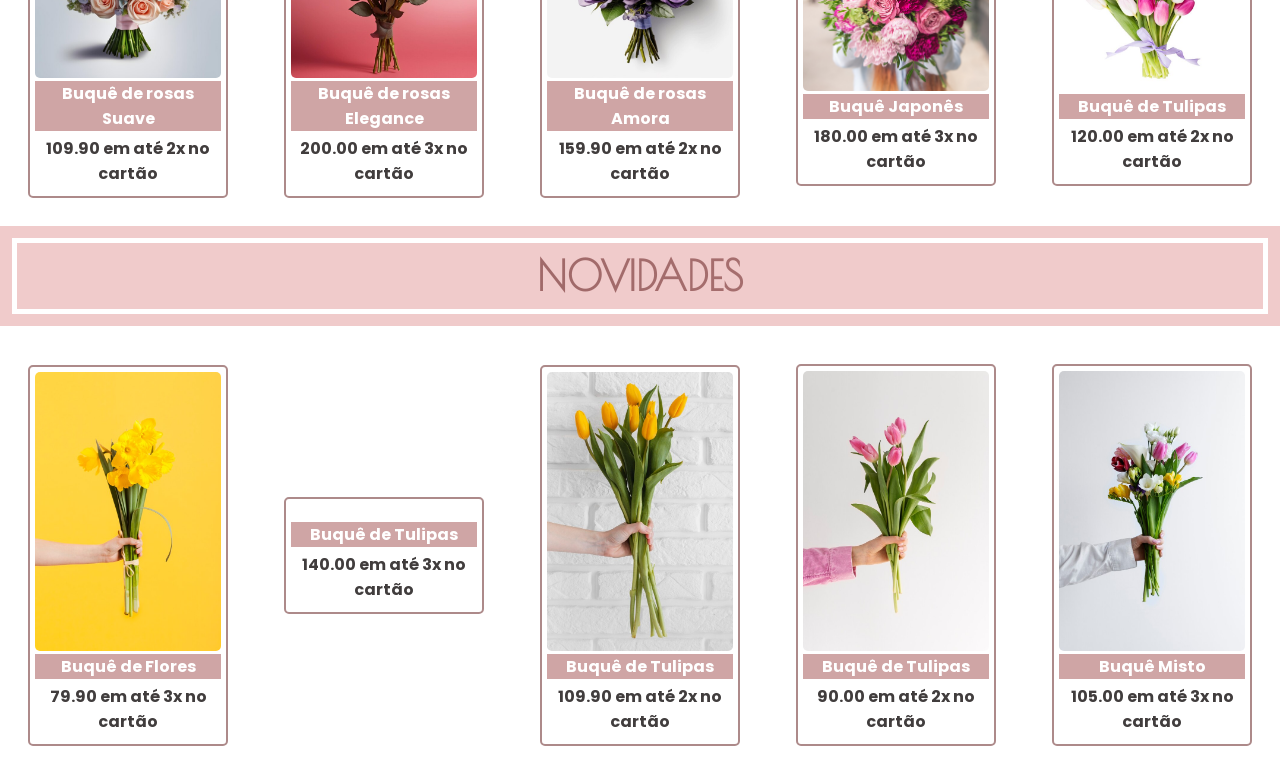
==== commit 2936dbca: "alteração" ====
--- a/src/index.eCommerce.htm
+++ b/src/index.eCommerce.htm
@@ -155,7 +155,9 @@
      <h1>MAIS VENDIDOS</h1> 
     </div>
 
-    <div class="boxCard" data-aos="fade-right" data-aos-duration="2000">
+    <div class="boxCard" data-aos="fade-down"
+    data-aos-easing="linear"
+    data-aos-duration="1500">
       <ul class="card">
         <li class="cards"><a href="" class="linkCard">
             <img src="./Assetes/Blue1.jpg" alt="" class="imgCard">
@@ -192,7 +194,9 @@
       </ul>
     </div>
 
-    <div class="boxCard"  data-aos="fade-right" data-aos-duration="2000">
+    <div class="boxCard" data-aos="fade-down"
+    data-aos-easing="linear"
+    data-aos-duration="1500">
       <ul class="card">
         <li class="cards"><a href="" class="linkCard">
             <img src="./Assetes/BuqueColorida.jpg" alt="" class="imgCard">
@@ -233,7 +237,9 @@
      <h1>NOVIDADES</h1>
     </div>
     
-    <div class="boxCard"  data-aos="fade-right" data-aos-duration="2000">
+    <div class="boxCard" data-aos="fade-down"
+    data-aos-easing="linear"
+    data-aos-duration="1500">
       <ul class="card">
         <li class="cards"><a href="" class="linkCard">
             <img src="./Assetes/slideamarelo.jpg" alt="" class="imgCard">
